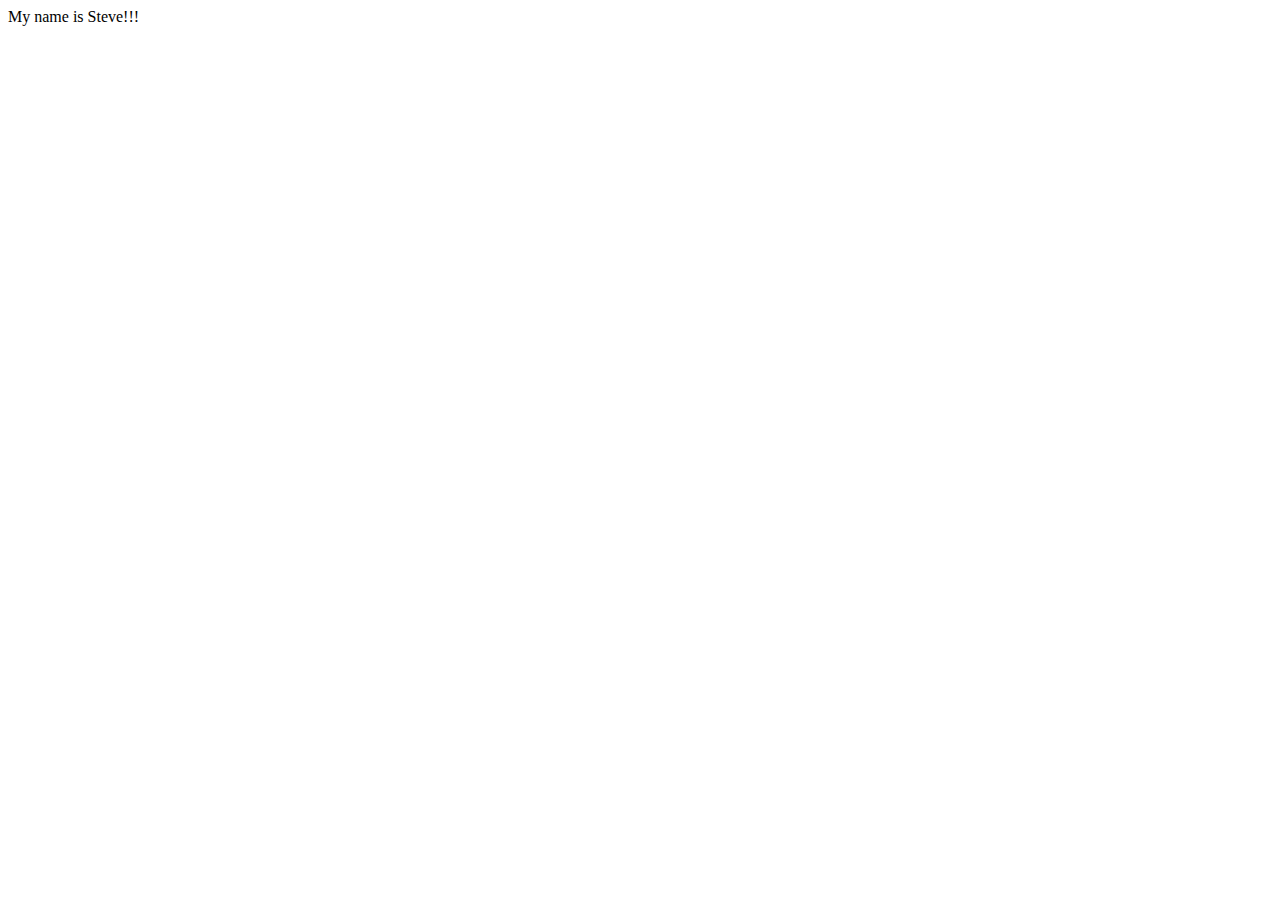
==== from_scratch.html @ 01b72cf2 "Emphasise the name" ====
<!DOCTYPE html>
<html lang="en">
<head>
  <meta charset="UTF-8">
  <meta name="viewport" content="width=device-width, initial-scale=1.0">
  <title>Document</title>
</head>
<body>
  My name is Steve!!!
</body>
</html>
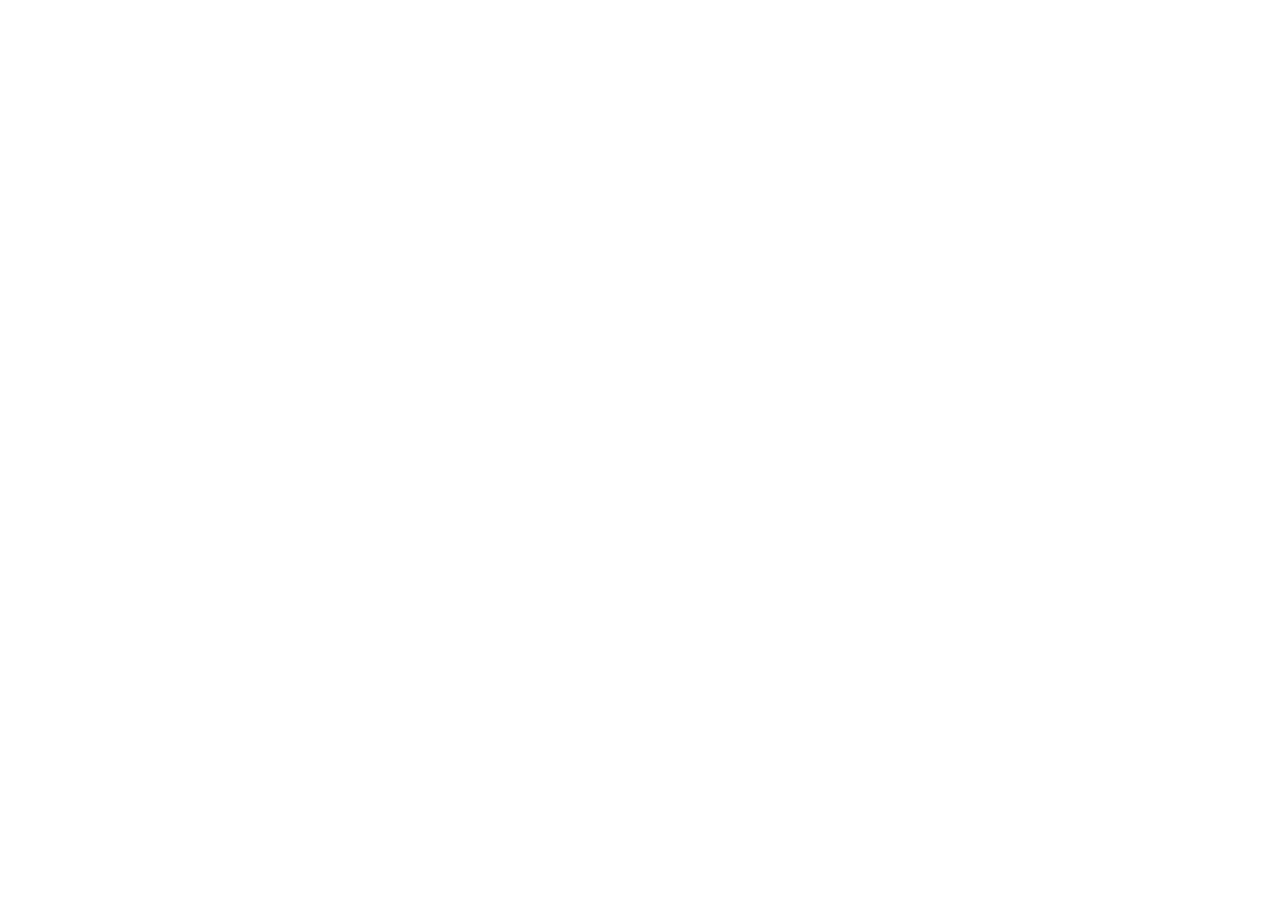
==== commit e2f1c9a7: "Added nav image" ====
--- a/from_scratch.html
+++ b/from_scratch.html
@@ -6,6 +6,10 @@
   <title>Document</title>
 </head>
 <body>
-  My name is Steve!!!
+  <section>
+    <nav>
+      <img src="../assets/FES.svg" alt="">
+    </nav>
+  </section>
 </body>
 </html>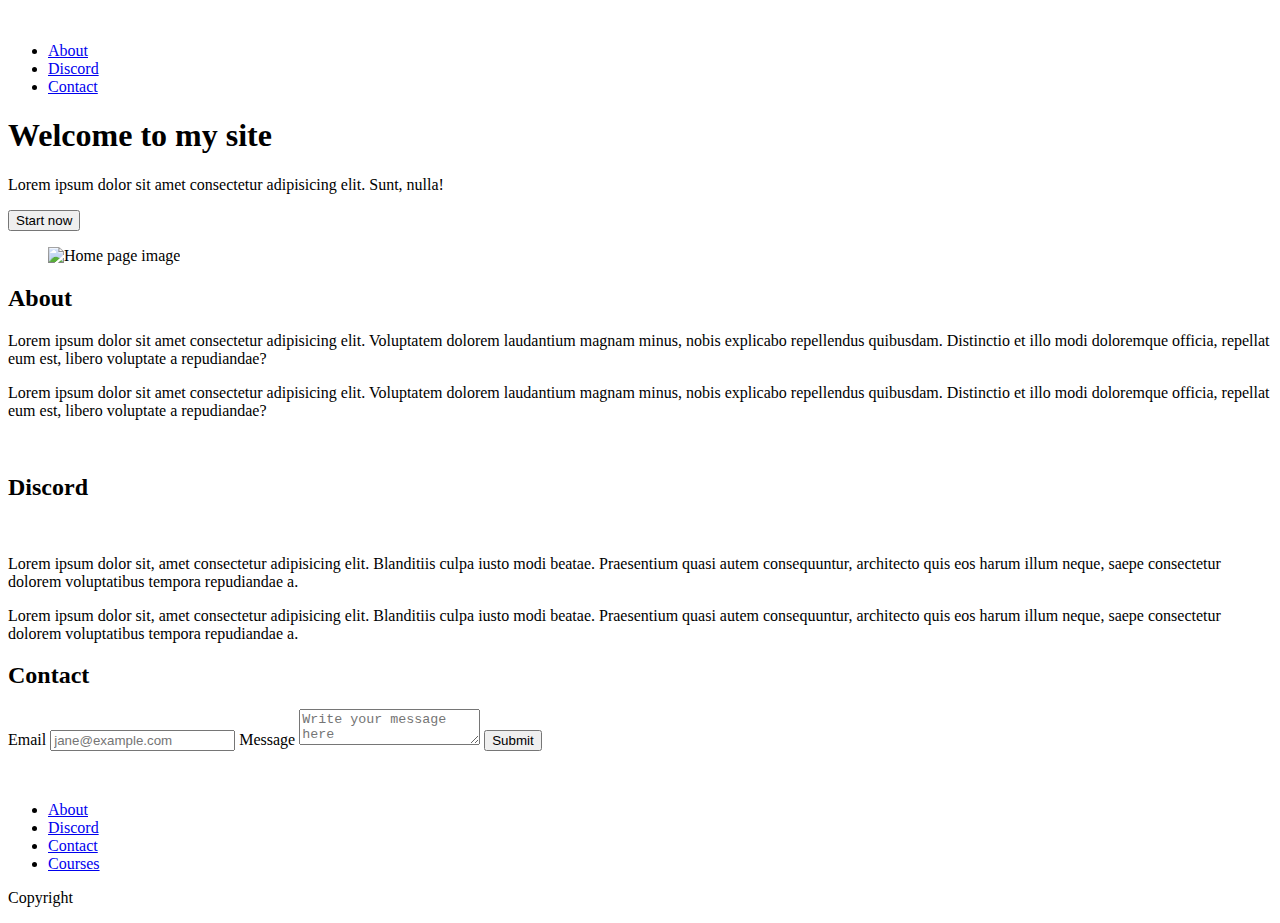
==== commit 5217a8a3: "Plain website" ====
--- a/from_scratch.html
+++ b/from_scratch.html
@@ -1,15 +1,101 @@
 <!DOCTYPE html>
 <html lang="en">
-<head>
-  <meta charset="UTF-8">
-  <meta name="viewport" content="width=device-width, initial-scale=1.0">
-  <title>Document</title>
-</head>
-<body>
-  <section>
-    <nav>
-      <img src="../assets/FES.svg" alt="">
-    </nav>
-  </section>
-</body>
-</html>+  <head>
+    <meta charset="UTF-8" />
+    <meta name="viewport" content="width=device-width, initial-scale=1.0" />
+    <title>Document</title>
+  </head>
+  <body>
+    <section>
+      <nav>
+        <img src="../assets/FES.svg" alt="" />
+        <ul>
+          <li><a href="#about">About</a></li>
+          <li><a href="#discord">Discord</a></li>
+          <li><a href="#contact">Contact</a></li>
+        </ul>
+      </nav>
+      <header>
+        <div>
+          <h1>Welcome to my site</h1>
+          <p>
+            Lorem ipsum dolor sit amet consectetur adipisicing elit. Sunt,
+            nulla!
+          </p>
+          <button>Start now</button>
+        </div>
+        <figure>
+          <img src="../assets/laptop.png" alt="Home page image" />
+        </figure>
+      </header>
+    </section>
+
+    <main>
+      <section id="about">
+        <h2>About</h2>
+        <div>
+          <p>
+            Lorem ipsum dolor sit amet consectetur adipisicing elit. Voluptatem
+            dolorem laudantium magnam minus, nobis explicabo repellendus
+            quibusdam. Distinctio et illo modi doloremque officia, repellat eum
+            est, libero voluptate a repudiandae?
+          </p>
+          <p>
+            Lorem ipsum dolor sit amet consectetur adipisicing elit. Voluptatem
+            dolorem laudantium magnam minus, nobis explicabo repellendus
+            quibusdam. Distinctio et illo modi doloremque officia, repellat eum
+            est, libero voluptate a repudiandae?
+          </p>
+        </div>
+        <figure>
+          <img src="../assets/about.jpg" alt="" />
+        </figure>
+      </section>
+
+      <section id="discord">
+        <h2>Discord</h2>
+        <figure>
+          <img src="../assets/discord.png" alt="" />
+        </figure>
+        <div>
+          <p>
+            Lorem ipsum dolor sit, amet consectetur adipisicing elit. Blanditiis
+            culpa iusto modi beatae. Praesentium quasi autem consequuntur,
+            architecto quis eos harum illum neque, saepe consectetur dolorem
+            voluptatibus tempora repudiandae a.
+          </p>
+          <p>
+            Lorem ipsum dolor sit, amet consectetur adipisicing elit. Blanditiis
+            culpa iusto modi beatae. Praesentium quasi autem consequuntur,
+            architecto quis eos harum illum neque, saepe consectetur dolorem
+            voluptatibus tempora repudiandae a.
+          </p>
+        </div>
+      </section>
+
+      <section id="contact">
+        <h2>Contact</h2>
+        <form>
+          <span>Email</span>
+          <input type="email" placeholder="jane@example.com" />
+          <span>Message</span>
+          <textarea type="text" placeholder="Write your message here"></textarea>
+          <button>Submit</button>
+        </form>
+      </section>
+    </main>
+
+    <footer>
+      <figure>
+        <img src="../assets/FES.svg" alt="" />
+      </figure>
+      <ul>
+        <li><a href="#about">About</a></li>
+        <li><a href="#discord">Discord</a></li>
+        <li><a href="#contact">Contact</a></li>
+        <li><a href="#courses">Courses</a></li>
+      </ul>
+      <p>Copyright</p>
+    </footer>
+  </body>
+</html>
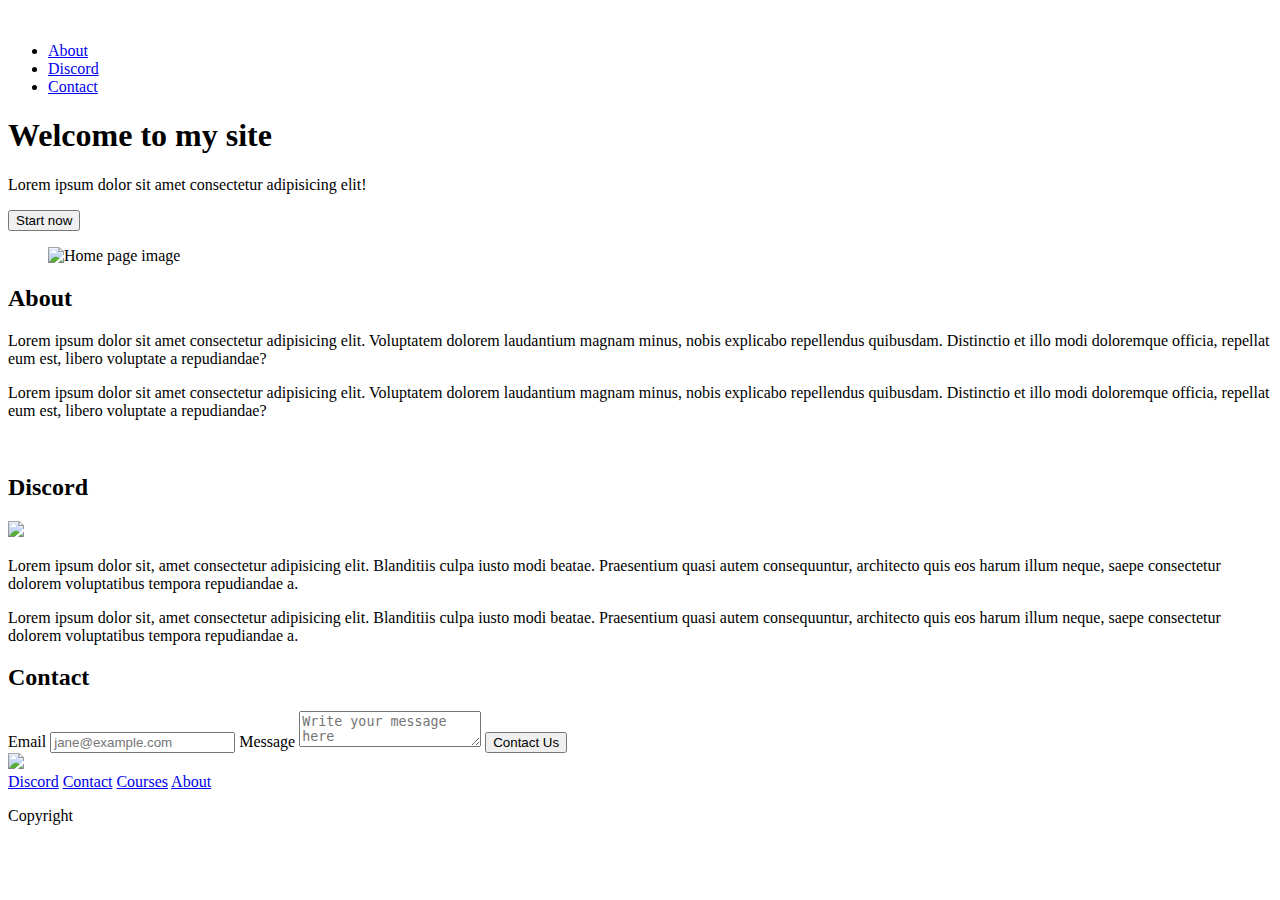
==== commit c12ee7c4: "New css" ====
--- a/from_scratch.html
+++ b/from_scratch.html
@@ -4,72 +4,83 @@
     <meta charset="UTF-8" />
     <meta name="viewport" content="width=device-width, initial-scale=1.0" />
     <title>Document</title>
+    <link rel="stylesheet" href="./style.css" />
   </head>
   <body>
     <section>
       <nav>
-        <img src="../assets/FES.svg" alt="" />
+        <img src="../assets/FES.svg" class="logo" alt="" />
         <ul>
           <li><a href="#about">About</a></li>
           <li><a href="#discord">Discord</a></li>
           <li><a href="#contact">Contact</a></li>
         </ul>
       </nav>
+
       <header>
-        <div>
-          <h1>Welcome to my site</h1>
-          <p>
-            Lorem ipsum dolor sit amet consectetur adipisicing elit. Sunt,
-            nulla!
-          </p>
-          <button>Start now</button>
+        <div class="row">
+          <div>
+            <h1>Welcome to my site</h1>
+            <p class="subheader">
+              Lorem ipsum dolor sit amet consectetur adipisicing elit!
+            </p>
+            <button>Start now</button>
+          </div>
+          <figure>
+            <img src="../assets/laptop.png" alt="Home page image" />
+          </figure>
         </div>
-        <figure>
-          <img src="../assets/laptop.png" alt="Home page image" />
-        </figure>
       </header>
     </section>
 
     <main>
       <section id="about">
         <h2>About</h2>
-        <div>
-          <p>
-            Lorem ipsum dolor sit amet consectetur adipisicing elit. Voluptatem
-            dolorem laudantium magnam minus, nobis explicabo repellendus
-            quibusdam. Distinctio et illo modi doloremque officia, repellat eum
-            est, libero voluptate a repudiandae?
-          </p>
-          <p>
-            Lorem ipsum dolor sit amet consectetur adipisicing elit. Voluptatem
-            dolorem laudantium magnam minus, nobis explicabo repellendus
-            quibusdam. Distinctio et illo modi doloremque officia, repellat eum
-            est, libero voluptate a repudiandae?
-          </p>
+        <div class="row">
+          <div class="section__description">
+            <div class="section__description--wrapper">
+              <p class="section__description--para">
+                Lorem ipsum dolor sit amet consectetur adipisicing elit.
+                Voluptatem dolorem laudantium magnam minus, nobis explicabo
+                repellendus quibusdam. Distinctio et illo modi doloremque
+                officia, repellat eum est, libero voluptate a repudiandae?
+              </p>
+              <p class="section__description--para">
+                Lorem ipsum dolor sit amet consectetur adipisicing elit.
+                Voluptatem dolorem laudantium magnam minus, nobis explicabo
+                repellendus quibusdam. Distinctio et illo modi doloremque
+                officia, repellat eum est, libero voluptate a repudiandae?
+              </p>
+            </div>
+            <figure class="about__img--wrapper">
+              <img src="../assets/about.jpg" alt="" />
+            </figure>
+          </div>
         </div>
-        <figure>
-          <img src="../assets/about.jpg" alt="" />
-        </figure>
       </section>
 
       <section id="discord">
         <h2>Discord</h2>
-        <figure>
-          <img src="../assets/discord.png" alt="" />
-        </figure>
-        <div>
-          <p>
-            Lorem ipsum dolor sit, amet consectetur adipisicing elit. Blanditiis
-            culpa iusto modi beatae. Praesentium quasi autem consequuntur,
-            architecto quis eos harum illum neque, saepe consectetur dolorem
-            voluptatibus tempora repudiandae a.
-          </p>
-          <p>
-            Lorem ipsum dolor sit, amet consectetur adipisicing elit. Blanditiis
-            culpa iusto modi beatae. Praesentium quasi autem consequuntur,
-            architecto quis eos harum illum neque, saepe consectetur dolorem
-            voluptatibus tempora repudiandae a.
-          </p>
+        <div class="row">
+          <div class="section__description">
+            <figure class="about__img--wrapper"></figure>
+              <img src="../assets/discord.png" />
+            </figure>
+            <div class="section__description--wrapper">
+              <p class="section__description--para">
+                Lorem ipsum dolor sit, amet consectetur adipisicing elit.
+                Blanditiis culpa iusto modi beatae. Praesentium quasi autem
+                consequuntur, architecto quis eos harum illum neque, saepe
+                consectetur dolorem voluptatibus tempora repudiandae a.
+              </p>
+              <p class="section__description--para">
+                Lorem ipsum dolor sit, amet consectetur adipisicing elit.
+                Blanditiis culpa iusto modi beatae. Praesentium quasi autem
+                consequuntur, architecto quis eos harum illum neque, saepe
+                consectetur dolorem voluptatibus tempora repudiandae a.
+              </p>
+            </div>
+          </div>
         </div>
       </section>
 
@@ -79,22 +90,23 @@
           <span>Email</span>
           <input type="email" placeholder="jane@example.com" />
           <span>Message</span>
-          <textarea type="text" placeholder="Write your message here"></textarea>
-          <button>Submit</button>
+          <textarea
+            type="text"
+            placeholder="Write your message here"
+          ></textarea>
+          <button>Contact Us</button>
         </form>
       </section>
     </main>
 
     <footer>
-      <figure>
-        <img src="../assets/FES.svg" alt="" />
-      </figure>
-      <ul>
-        <li><a href="#about">About</a></li>
-        <li><a href="#discord">Discord</a></li>
-        <li><a href="#contact">Contact</a></li>
-        <li><a href="#courses">Courses</a></li>
-      </ul>
+      <img class="footer__logo" src="../assets/FES.svg" />
+      <div class="footer__links">
+        <a class="footer__link" href="#discord">Discord</a>
+        <a class="footer__link" href="#contact">Contact</a>
+        <a class="footer__link" href="#courses">Courses</a>
+        <a class="footer__link" href="#about">About</a>
+      </div>
       <p>Copyright</p>
     </footer>
   </body>
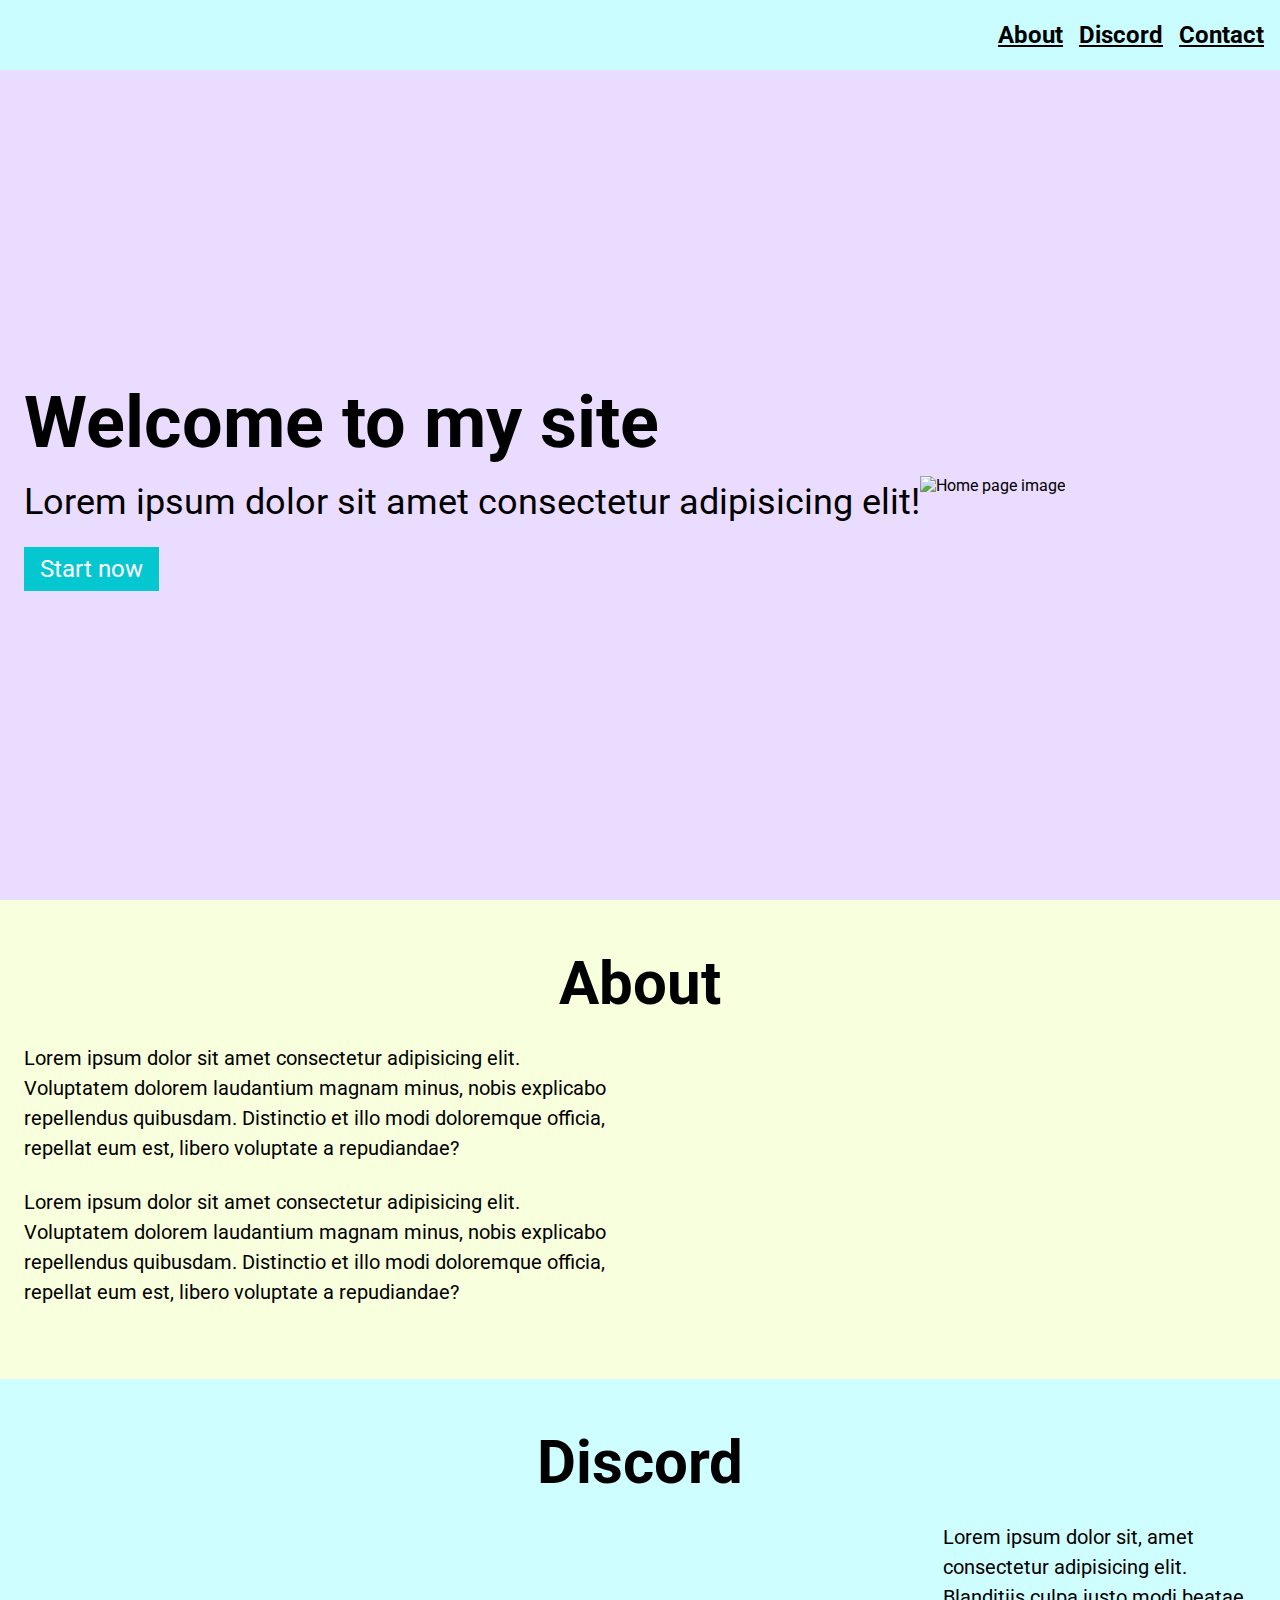
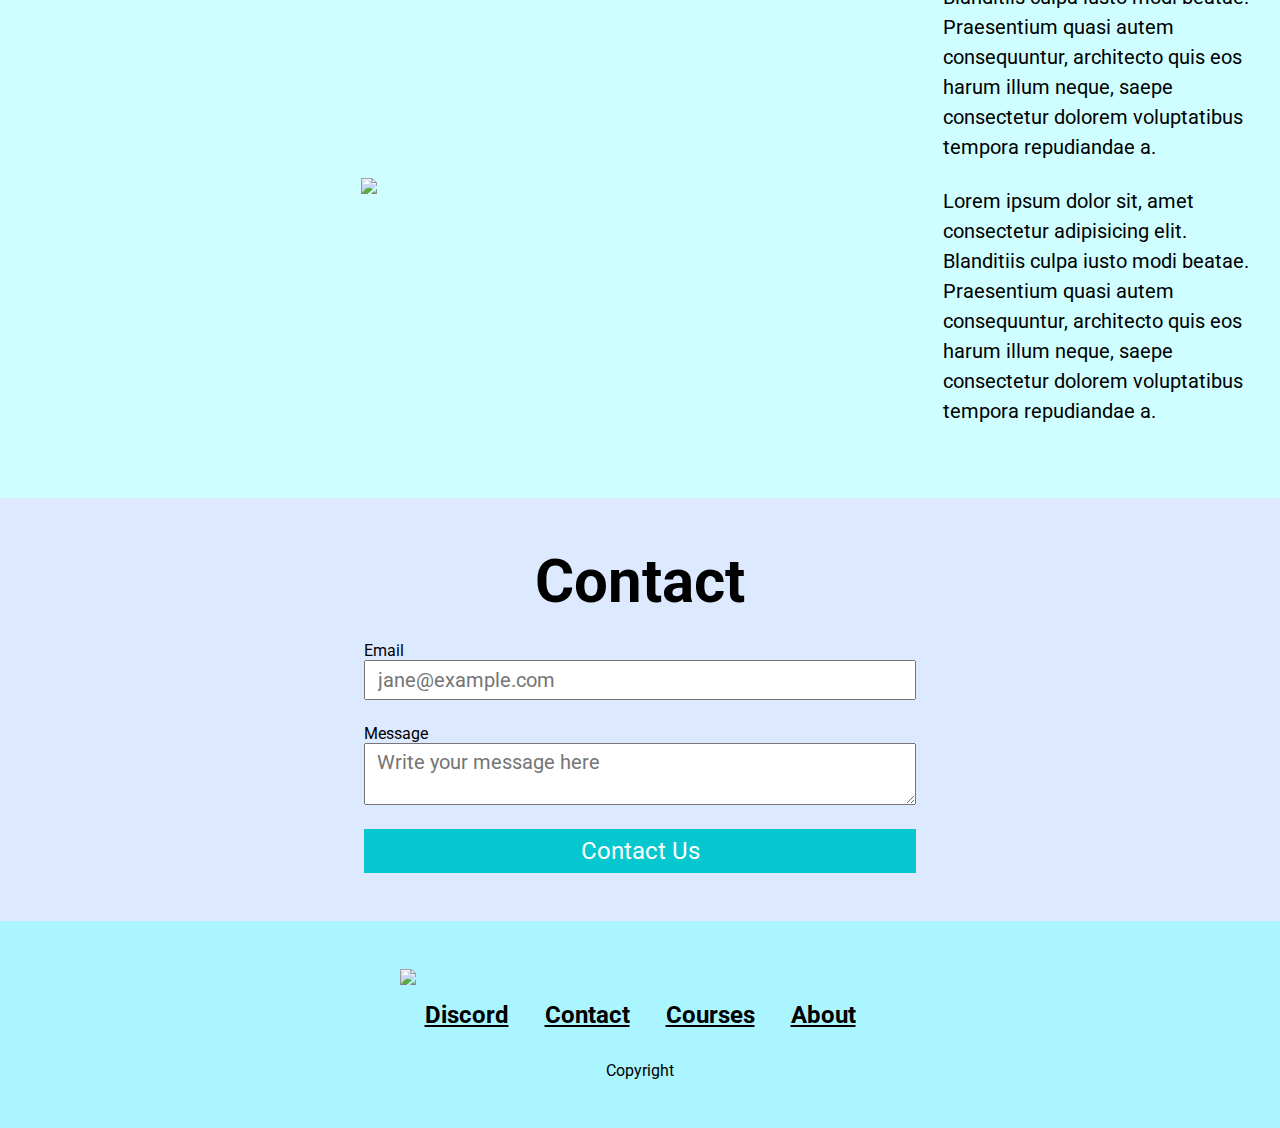
==== commit afec8728: "Finished mock page" ====
--- a/from_scratch.html
+++ b/from_scratch.html
@@ -19,12 +19,12 @@
 
       <header>
         <div class="row">
-          <div>
+          <div class="home__description">
             <h1>Welcome to my site</h1>
             <p class="subheader">
               Lorem ipsum dolor sit amet consectetur adipisicing elit!
             </p>
-            <button>Start now</button>
+            <button class="home__description--button">Start now</button>
           </div>
           <figure>
             <img src="../assets/laptop.png" alt="Home page image" />
@@ -94,7 +94,7 @@
             type="text"
             placeholder="Write your message here"
           ></textarea>
-          <button>Contact Us</button>
+          <button class="contact__button">Contact Us</button>
         </form>
       </section>
     </main>
--- a/style.css
+++ b/style.css
@@ -0,0 +1,247 @@
+@import url("https://fonts.googleapis.com/css2?family=Roboto:ital,wght@0,100;0,300;0,400;0,500;0,700;0,900;1,100;1,300;1,400;1,500;1,700;1,900&display=swap");
+
+* {
+  padding: 0;
+  margin: 0;
+  box-sizing: border-box;
+  font-family: "Roboto", sans-serif;
+}
+
+nav {
+  height: 70px;
+  display: flex;
+  justify-content: space-between;
+  align-items: center;
+  padding: 0 16px;
+  background-color: #cafdff;
+}
+
+header {
+  background-color: #eadcff;
+  height: calc(100vh - 70px);
+  padding: 24px;
+  display: flex;
+  align-items: center;
+  justify-content: center;
+}
+
+h1 {
+  font-size: 72px;
+}
+
+.subheader {
+  font-size: 36px;
+  margin: 16px 0 24px 0;
+}
+
+button {
+  background-color: #05c7cf;
+  color: white;
+  border: none;
+  padding: 8px 16px;
+  font-size: 24px;
+  cursor: pointer;
+}
+
+a {
+  color: black;
+  font-size: 24px;
+  font-weight: 700;
+}
+
+.logo {
+  width: 300px;
+}
+
+ul {
+  display: flex;
+}
+
+li {
+  list-style-type: none;
+  padding-left: 16px;
+}
+
+.row {
+  width: 100%;
+  max-width: 1300px;
+  display: flex;
+  align-items: center;
+  justify-content: start;
+  margin: 0 auto;
+}
+
+#about,
+#discord,
+#contact,
+footer {
+  padding: 48px 0;
+}
+
+/*
+
+ABOUT
+
+*/
+
+#about {
+  background-color: #f8ffdc;
+}
+
+h2 {
+  font-size: 60px;
+  text-align: center;
+  margin-bottom: 24px;
+}
+
+.section__description {
+  display: flex;
+  justify-content: center;
+  align-items: center;
+}
+
+.about__img--wrapper {
+  width: 40%;
+}
+
+img {
+  width: 100%;
+}
+
+.about__img--wrapper,
+.section__description--wrapper {
+  width: 60%;
+  padding: 0 24px;
+}
+
+.section__description--para {
+  font-size: 20px;
+  line-height: 1.5;
+  margin-bottom: 24px;
+}
+
+/*
+
+DISCORD
+
+*/
+
+#discord {
+  background-color: #cefeff;
+}
+
+/*
+
+CONTACT
+
+*/
+
+#contact {
+  background-color: #dce9ff;
+}
+
+form {
+  width: 100%;
+  max-width: 600px;
+  display: flex;
+  flex-direction: column;
+  margin: 0 auto;
+  padding: 0 24px;
+}
+
+input,
+textarea {
+  margin-bottom: 24px;
+  font-size: 20px;
+  padding: 6px 12px;
+}
+
+/* 
+
+FOOTER
+
+*/
+
+footer {
+  background-color: #aaf5ff;
+  display: flex;
+  flex-direction: column;
+  align-items: center;
+}
+
+.footer__logo {
+  max-width: 480px;
+  margin-bottom: 16px;
+}
+
+.footer__links {
+  margin-bottom: 32px;
+}
+
+.footer__link {
+  padding: 0 16px;
+}
+
+/* SMALL PHONES, TABLETS, LARGE SMARTPHONES */
+
+@media (max-width: 728px) {
+  .row {
+    flex-direction: column;
+  }
+
+  .home__description {
+    margin-bottom: 24px;
+    display: flex;
+    flex-direction: column;
+    align-items: center;
+  }
+
+  .home__description--button {
+    max-width: 240px;
+  }
+
+  h1 {
+    text-align: center;
+    font-size: 60px;
+  }
+
+  .subheader {
+    text-align: center;
+    font-size: 28px;
+  }
+
+  ul {
+    display: none;
+  }
+
+  .section__description {
+    flex-direction: column;
+  }
+  .section__description--wrapper {
+    width: 100%;
+  }
+
+  .about__img--wrapper {
+    width: 100%;
+  }
+
+  #discord .section__description {
+    flex-direction: column-reverse;
+  }
+
+  footer {
+    padding: 48px 24px;
+  }
+  .footer__logo {
+    max-width: 360px;
+  }
+
+  .footer__link {
+    padding: 0 3px;
+    font-size: 18px;
+  }
+
+  .footer__links {
+    margin-bottom: 24px;
+  }
+}
